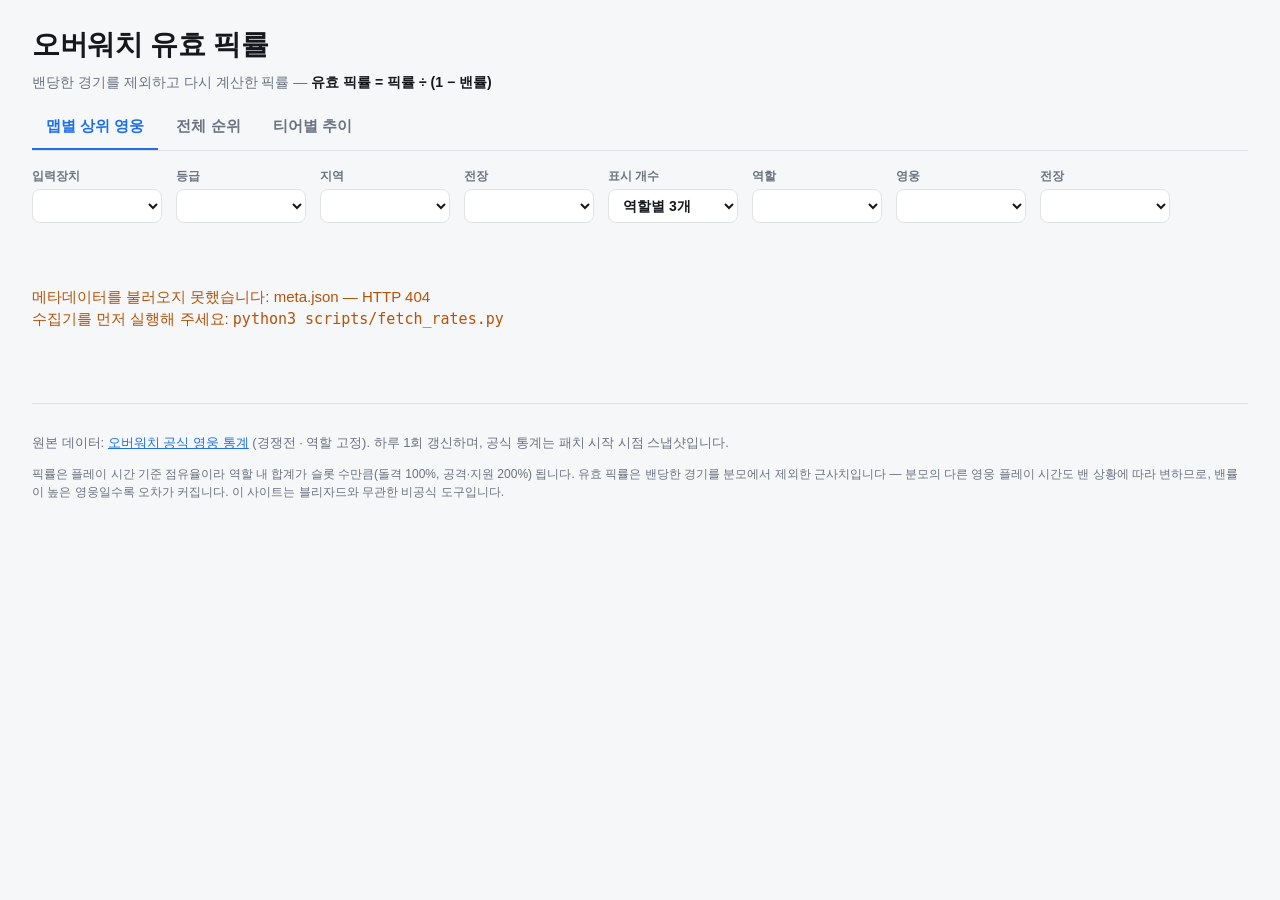
==== site/index.html @ 987ba836 "오버워치 유효 픽률 도구" ====
<!DOCTYPE html>
<html lang="ko">
<head>
<meta charset="utf-8">
<meta name="viewport" content="width=device-width, initial-scale=1">
<title>오버워치 유효 픽률</title>
<meta name="description" content="밴률을 보정한 오버워치 영웅 유효 픽률. 맵별·티어별로 실제로 뽑히는 영웅을 확인하세요.">
<link rel="stylesheet" href="styles.css">
</head>
<body>
<header class="topbar">
  <div class="titles">
    <h1>오버워치 유효 픽률</h1>
    <p class="sub">밴당한 경기를 제외하고 다시 계산한 픽률 — <b>유효 픽률 = 픽률 &divide; (1 &minus; 밴률)</b></p>
  </div>
  <div class="updated" id="updated"></div>
</header>

<nav class="tabs" id="tabs" role="tablist">
  <button role="tab" class="tab active" data-view="maps">맵별 상위 영웅</button>
  <button role="tab" class="tab" data-view="ranking">전체 순위</button>
  <button role="tab" class="tab" data-view="tiers">티어별 추이</button>
</nav>

<section class="filters" id="filters">
  <label>입력장치
    <select id="f-input"></select>
  </label>
  <label>등급
    <select id="f-tier"></select>
  </label>
  <label>지역
    <select id="f-region"></select>
  </label>
  <label data-only="ranking">전장
    <select id="f-map"></select>
  </label>
  <label data-only="maps">표시 개수
    <select id="f-topn">
      <option value="3" selected>역할별 3개</option>
      <option value="5">역할별 5개</option>
      <option value="99">전체</option>
    </select>
  </label>
  <!-- 역할·등급·지역·전장·영웅 목록은 data/meta.json 을 보고 app.js 가 채운다. -->
  <label data-only="ranking">역할
    <select id="f-role"></select>
  </label>
  <label data-only="tiers">영웅
    <select id="f-hero"></select>
  </label>
  <label data-only="tiers">전장
    <select id="f-map2"></select>
  </label>
</section>

<main id="main" aria-live="polite">
  <p class="loading">데이터를 불러오는 중...</p>
</main>

<footer>
  <p>
    원본 데이터: <a href="https://overwatch.blizzard.com/ko-kr/rates/" target="_blank" rel="noopener">오버워치 공식 영웅 통계</a>
    (경쟁전 &middot; 역할 고정). 하루 1회 갱신하며, 공식 통계는 패치 시작 시점 스냅샷입니다.
  </p>
  <p class="fine">
    픽률은 플레이 시간 기준 점유율이라 역할 내 합계가 슬롯 수만큼(돌격 100%, 공격·지원 200%) 됩니다.
    유효 픽률은 밴당한 경기를 분모에서 제외한 근사치입니다 —
    분모의 다른 영웅 플레이 시간도 밴 상황에 따라 변하므로, 밴률이 높은 영웅일수록 오차가 커집니다.
    이 사이트는 블리자드와 무관한 비공식 도구입니다.
  </p>
</footer>

<script src="app.js"></script>
</body>
</html>
---- site/styles.css ----
:root {
  --bg: #f6f7f9;
  --panel: #ffffff;
  --panel-2: #f0f2f5;
  --text: #16181d;
  --muted: #6b7280;
  --line: #dfe3e8;
  --accent: #1f6feb;
  --warn: #b45309;
  --tank: #4a7ec7;
  --damage: #c7574a;
  --support: #3f9160;
  --shadow: 0 1px 2px rgba(16, 24, 40, .06), 0 1px 3px rgba(16, 24, 40, .1);
}

@media (prefers-color-scheme: dark) {
  :root {
    --bg: #101216;
    --panel: #191c22;
    --panel-2: #21252d;
    --text: #e8eaed;
    --muted: #9aa3ad;
    --line: #2c313a;
    --accent: #5a9dff;
    --warn: #e0a53d;
    --tank: #7aa9e8;
    --damage: #e88a7d;
    --support: #6fc192;
    --shadow: none;
  }
}

* { box-sizing: border-box; }

body {
  margin: 0;
  padding: 0 clamp(12px, 3vw, 32px) 48px;
  background: var(--bg);
  color: var(--text);
  font: 15px/1.5 -apple-system, BlinkMacSystemFont, "Apple SD Gothic Neo",
        "Malgun Gothic", "Segoe UI", Roboto, sans-serif;
}

a { color: var(--accent); }

.topbar {
  display: flex;
  flex-wrap: wrap;
  gap: 12px;
  align-items: flex-end;
  justify-content: space-between;
  padding: 24px 0 12px;
}

h1 { margin: 0; font-size: clamp(20px, 3.4vw, 28px); letter-spacing: -.01em; }
.sub { margin: 6px 0 0; color: var(--muted); font-size: 14px; }
.sub b { color: var(--text); font-weight: 600; white-space: nowrap; }
.updated { color: var(--muted); font-size: 13px; }

.tabs {
  display: flex;
  gap: 4px;
  border-bottom: 1px solid var(--line);
  overflow-x: auto;
}

.tab {
  appearance: none;
  border: 0;
  background: none;
  color: var(--muted);
  font: inherit;
  font-weight: 600;
  padding: 10px 14px;
  border-bottom: 2px solid transparent;
  cursor: pointer;
  white-space: nowrap;
}
.tab:hover { color: var(--text); }
.tab.active { color: var(--accent); border-bottom-color: var(--accent); }

.filters {
  display: flex;
  flex-wrap: wrap;
  gap: 10px 14px;
  padding: 16px 0;
}

.filters label {
  display: flex;
  flex-direction: column;
  gap: 4px;
  font-size: 12px;
  font-weight: 600;
  color: var(--muted);
}

.filters select {
  font: inherit;
  font-size: 14px;
  padding: 7px 10px;
  min-width: 130px;
  color: var(--text);
  background: var(--panel);
  border: 1px solid var(--line);
  border-radius: 8px;
}

.filters label[hidden] { display: none; }

.loading, .error { color: var(--muted); padding: 32px 0; }
.error { color: var(--warn); }

/* 맵별 상위 영웅 */
.mode-title {
  margin: 26px 0 10px;
  font-size: 13px;
  font-weight: 700;
  letter-spacing: .06em;
  color: var(--muted);
  text-transform: uppercase;
}

.map-grid {
  display: grid;
  grid-template-columns: repeat(auto-fill, minmax(290px, 1fr));
  gap: 12px;
}

.map-card {
  background: var(--panel);
  border: 1px solid var(--line);
  border-radius: 12px;
  padding: 14px;
  box-shadow: var(--shadow);
}

.map-card h3 {
  margin: 0 0 10px;
  font-size: 16px;
  display: flex;
  justify-content: space-between;
  align-items: baseline;
  gap: 8px;
}

.role-block + .role-block { margin-top: 12px; }

.role-name {
  font-size: 11px;
  font-weight: 700;
  letter-spacing: .06em;
  margin-bottom: 5px;
  color: var(--muted); /* 아래 목록에 없는 역할이 새로 생겨도 읽히도록 */
}
.role-TANK { color: var(--tank); }
.role-DAMAGE { color: var(--damage); }
.role-SUPPORT { color: var(--support); }

.hero-row {
  display: flex;
  align-items: center;
  gap: 8px;
  padding: 4px 0;
}

.hero-row img {
  width: 30px;
  height: 30px;
  border-radius: 6px;
  background: var(--panel-2);
  object-fit: cover;
  flex: none;
}

.hero-main { flex: 1; min-width: 0; }
.hero-name {
  font-size: 14px;
  font-weight: 600;
  white-space: nowrap;
  overflow: hidden;
  text-overflow: ellipsis;
}
.hero-detail { font-size: 11px; color: var(--muted); }

.epr {
  font-variant-numeric: tabular-nums;
  font-weight: 700;
  font-size: 15px;
  text-align: right;
  flex: none;
}

.delta { font-size: 11px; font-variant-numeric: tabular-nums; }
.delta.up { color: var(--support); }
.delta.down { color: var(--damage); }
.delta.flat { color: var(--muted); }

.warn-flag { color: var(--warn); cursor: help; }

/* 표 */
table {
  width: 100%;
  border-collapse: collapse;
  background: var(--panel);
  border: 1px solid var(--line);
  border-radius: 12px;
  overflow: hidden;
}

th, td {
  padding: 9px 12px;
  text-align: right;
  font-variant-numeric: tabular-nums;
  border-bottom: 1px solid var(--line);
  white-space: nowrap;
}

th {
  background: var(--panel-2);
  font-size: 12px;
  color: var(--muted);
  cursor: pointer;
  user-select: none;
}
th[data-sort="name"], td.hero-cell { text-align: left; }
th.sorted { color: var(--accent); }
tbody tr:last-child td { border-bottom: 0; }
tbody tr:hover { background: var(--panel-2); }

td.hero-cell { display: flex; align-items: center; gap: 8px; }
td.hero-cell img { width: 26px; height: 26px; border-radius: 5px; flex: none; }
.role-tag { font-size: 11px; color: var(--muted); }

.table-wrap { overflow-x: auto; }

/* 티어별 추이 */
.tier-rows { display: grid; gap: 6px; max-width: 760px; }
.tier-row {
  display: grid;
  grid-template-columns: 130px 1fr 76px;
  align-items: center;
  gap: 10px;
}
.tier-label { font-size: 13px; color: var(--muted); }
.bar-track {
  background: var(--panel-2);
  border-radius: 5px;
  height: 20px;
  overflow: hidden;
  position: relative;
}
/* 전체 길이 = 유효 픽률, 그 안의 진한 부분 = 원본 픽률.
   둘의 차이가 밴 보정으로 늘어난 몫이다. */
.bar-fill {
  height: 100%;
  border-radius: 5px;
  background: var(--accent);
  opacity: .3;
}
.bar-raw {
  position: absolute;
  top: 0; left: 0; height: 100%;
  border-radius: 5px;
  background: var(--accent);
}
.tier-value { text-align: right; font-variant-numeric: tabular-nums; font-weight: 600; }

.legend { color: var(--muted); font-size: 12px; margin: 10px 0 18px; }

footer {
  margin-top: 40px;
  padding-top: 16px;
  border-top: 1px solid var(--line);
  color: var(--muted);
  font-size: 13px;
}
.fine { font-size: 12px; }

@media (max-width: 520px) {
  /* 필터가 세로로 길게 쌓여 내용을 밀어내지 않도록 2열로 */
  .filters { display: grid; grid-template-columns: 1fr 1fr; gap: 8px 10px; }
  .filters select { width: 100%; min-width: 0; }
  .tier-row { grid-template-columns: 92px 1fr 68px; }
}
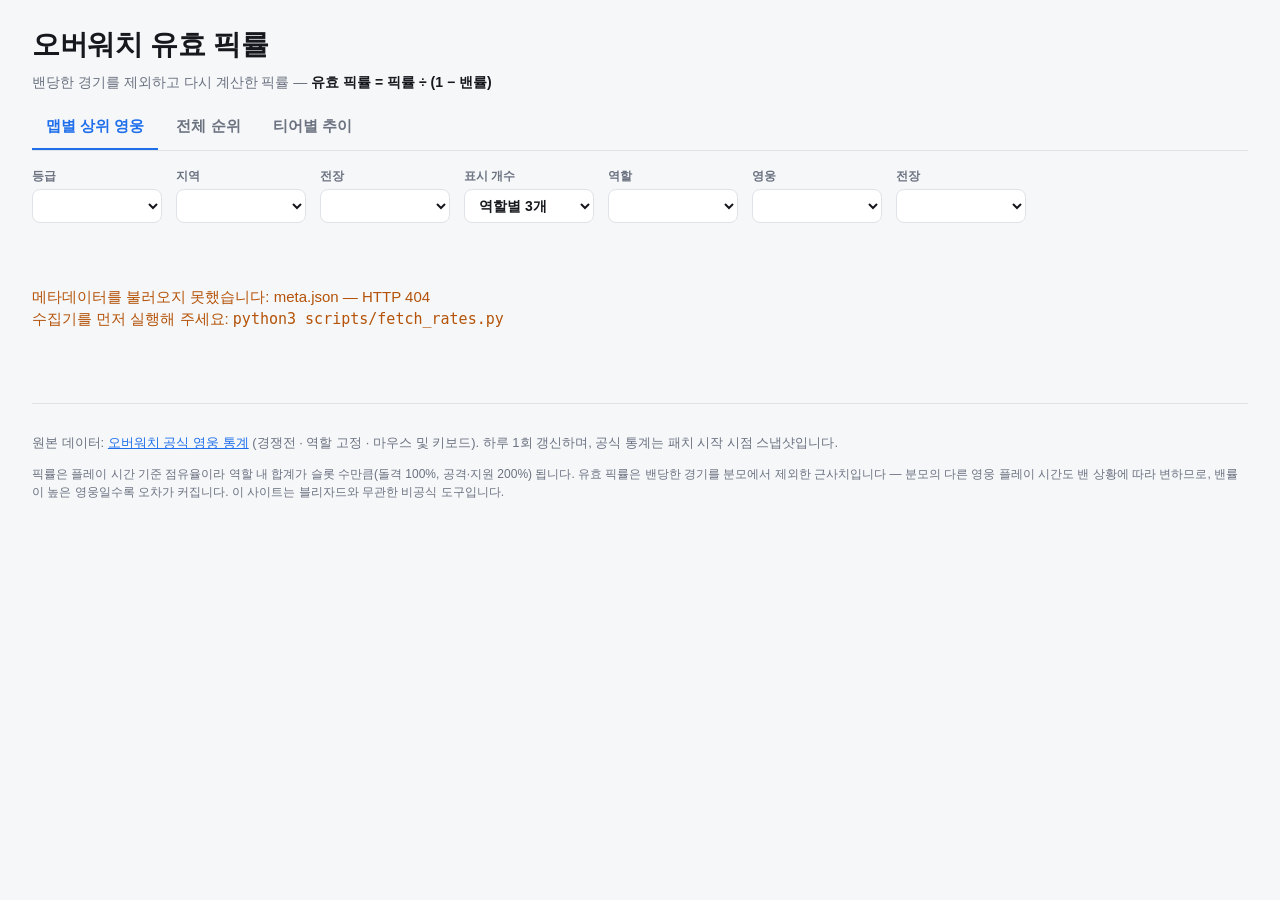
==== commit d3039258: "콘솔 제외, PC만 수집 입력장치를 RQ 처럼 고정 상수(INPUT = "PC")로 바꿨다. 컨트롤러는 요청과 데이터가 두 배로 늘어나는데 메타가 크게 달라 함께 보기도 어렵다. " ====
--- a/site/index.html
+++ b/site/index.html
@@ -23,9 +23,6 @@
 </nav>
 
 <section class="filters" id="filters">
-  <label>입력장치
-    <select id="f-input"></select>
-  </label>
   <label>등급
     <select id="f-tier"></select>
   </label>
@@ -61,7 +58,7 @@
 <footer>
   <p>
     원본 데이터: <a href="https://overwatch.blizzard.com/ko-kr/rates/" target="_blank" rel="noopener">오버워치 공식 영웅 통계</a>
-    (경쟁전 &middot; 역할 고정). 하루 1회 갱신하며, 공식 통계는 패치 시작 시점 스냅샷입니다.
+    (경쟁전 &middot; 역할 고정 &middot; 마우스 및 키보드). 하루 1회 갱신하며, 공식 통계는 패치 시작 시점 스냅샷입니다.
   </p>
   <p class="fine">
     픽률은 플레이 시간 기준 점유율이라 역할 내 합계가 슬롯 수만큼(돌격 100%, 공격·지원 200%) 됩니다.
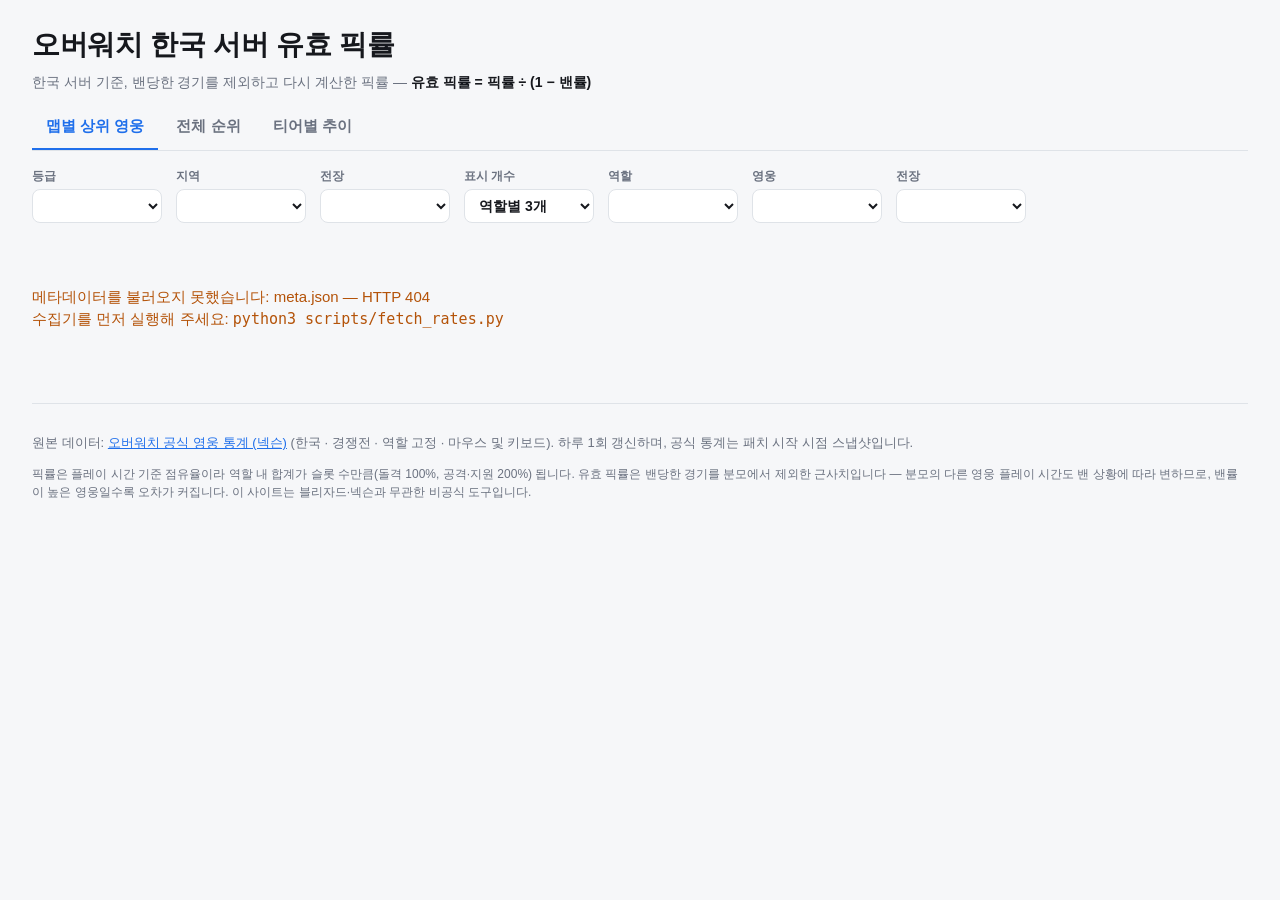
==== commit 1213a287: "데이터 소스를 넥슨 한국 서버 통계로 교체 블리자드 공식 페이지는 지역이 아시아·아메리카·유럽뿐이라 한국 서버 메타를 따로 볼 수 없었다. overwatch.nexon.com/he" ====
--- a/site/index.html
+++ b/site/index.html
@@ -3,15 +3,15 @@
 <head>
 <meta charset="utf-8">
 <meta name="viewport" content="width=device-width, initial-scale=1">
-<title>오버워치 유효 픽률</title>
-<meta name="description" content="밴률을 보정한 오버워치 영웅 유효 픽률. 맵별·티어별로 실제로 뽑히는 영웅을 확인하세요.">
+<title>오버워치 한국 서버 유효 픽률</title>
+<meta name="description" content="밴률을 보정한 오버워치 한국 서버 영웅 유효 픽률. 맵별·등급별로 실제로 뽑히는 영웅을 확인하세요.">
 <link rel="stylesheet" href="styles.css">
 </head>
 <body>
 <header class="topbar">
   <div class="titles">
-    <h1>오버워치 유효 픽률</h1>
-    <p class="sub">밴당한 경기를 제외하고 다시 계산한 픽률 — <b>유효 픽률 = 픽률 &divide; (1 &minus; 밴률)</b></p>
+    <h1>오버워치 한국 서버 유효 픽률</h1>
+    <p class="sub">한국 서버 기준, 밴당한 경기를 제외하고 다시 계산한 픽률 — <b>유효 픽률 = 픽률 &divide; (1 &minus; 밴률)</b></p>
   </div>
   <div class="updated" id="updated"></div>
 </header>
@@ -57,14 +57,14 @@
 
 <footer>
   <p>
-    원본 데이터: <a href="https://overwatch.blizzard.com/ko-kr/rates/" target="_blank" rel="noopener">오버워치 공식 영웅 통계</a>
-    (경쟁전 &middot; 역할 고정 &middot; 마우스 및 키보드). 하루 1회 갱신하며, 공식 통계는 패치 시작 시점 스냅샷입니다.
+    원본 데이터: <a href="https://overwatch.nexon.com/hero/rate" target="_blank" rel="noopener">오버워치 공식 영웅 통계 (넥슨)</a>
+    (한국 &middot; 경쟁전 &middot; 역할 고정 &middot; 마우스 및 키보드). 하루 1회 갱신하며, 공식 통계는 패치 시작 시점 스냅샷입니다.
   </p>
   <p class="fine">
     픽률은 플레이 시간 기준 점유율이라 역할 내 합계가 슬롯 수만큼(돌격 100%, 공격·지원 200%) 됩니다.
     유효 픽률은 밴당한 경기를 분모에서 제외한 근사치입니다 —
     분모의 다른 영웅 플레이 시간도 밴 상황에 따라 변하므로, 밴률이 높은 영웅일수록 오차가 커집니다.
-    이 사이트는 블리자드와 무관한 비공식 도구입니다.
+    이 사이트는 블리자드·넥슨과 무관한 비공식 도구입니다.
   </p>
 </footer>
 
--- a/site/styles.css
+++ b/site/styles.css
@@ -153,9 +153,9 @@
   margin-bottom: 5px;
   color: var(--muted); /* 아래 목록에 없는 역할이 새로 생겨도 읽히도록 */
 }
-.role-TANK { color: var(--tank); }
-.role-DAMAGE { color: var(--damage); }
-.role-SUPPORT { color: var(--support); }
+.role-tank { color: var(--tank); }
+.role-damage { color: var(--damage); }
+.role-support { color: var(--support); }
 
 .hero-row {
   display: flex;
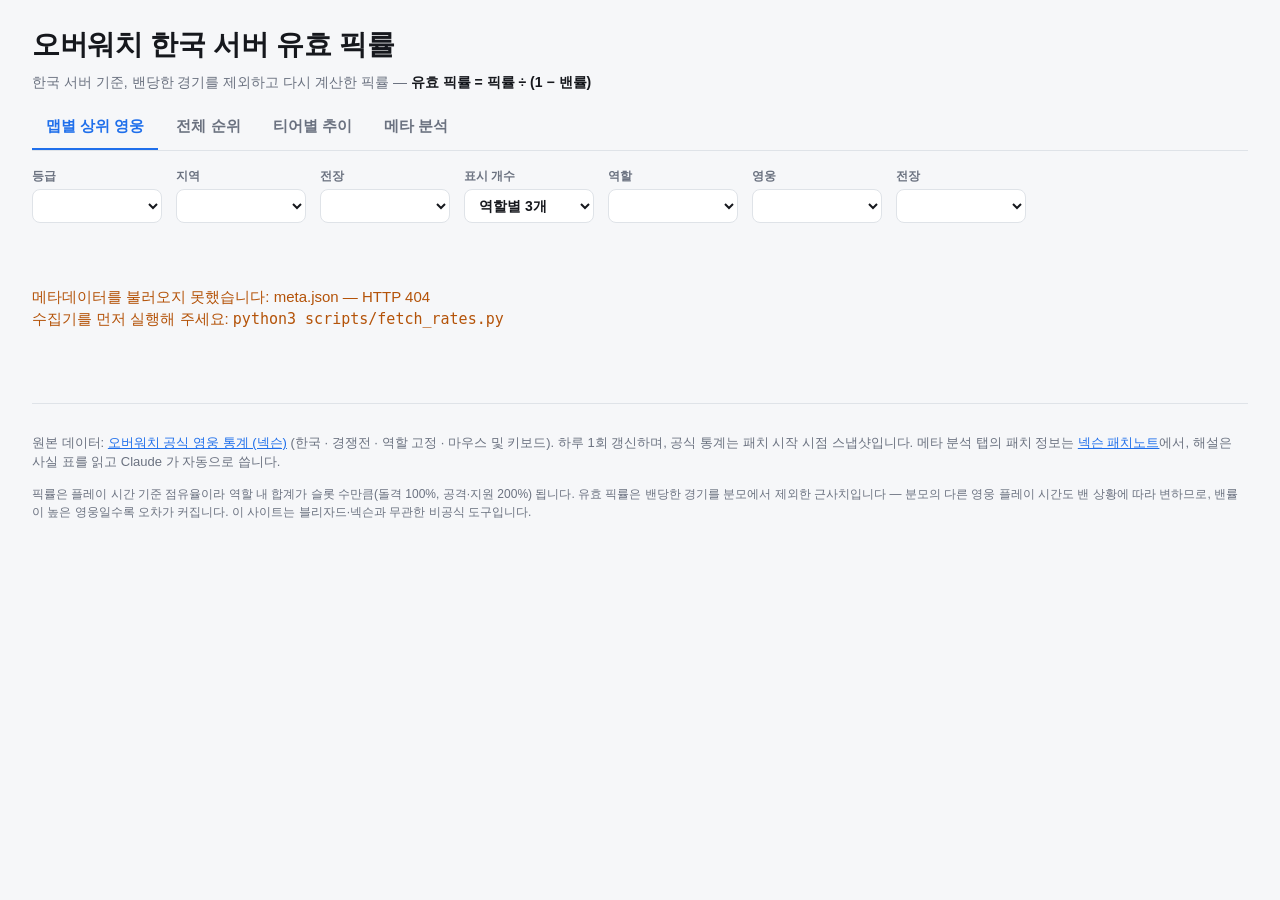
==== commit 412e22be: "패치 구간별 메타 분석 탭 추가 지금까지는 오늘 수치만 배포하고 어디에도 남기지 않아서 패치 전후로 메타가 어떻게 움직였는지 볼 수 없었다. 등급별 '모든 전장' 수치를 data " ====
--- a/site/index.html
+++ b/site/index.html
@@ -20,6 +20,7 @@
   <button role="tab" class="tab active" data-view="maps">맵별 상위 영웅</button>
   <button role="tab" class="tab" data-view="ranking">전체 순위</button>
   <button role="tab" class="tab" data-view="tiers">티어별 추이</button>
+  <button role="tab" class="tab" data-view="analysis">메타 분석</button>
 </nav>
 
 <section class="filters" id="filters">
@@ -59,6 +60,8 @@
   <p>
     원본 데이터: <a href="https://overwatch.nexon.com/hero/rate" target="_blank" rel="noopener">오버워치 공식 영웅 통계 (넥슨)</a>
     (한국 &middot; 경쟁전 &middot; 역할 고정 &middot; 마우스 및 키보드). 하루 1회 갱신하며, 공식 통계는 패치 시작 시점 스냅샷입니다.
+    메타 분석 탭의 패치 정보는 <a href="https://overwatch.nexon.com/news/patchnotes" target="_blank" rel="noopener">넥슨 패치노트</a>에서,
+    해설은 사실 표를 읽고 Claude 가 자동으로 씁니다.
   </p>
   <p class="fine">
     픽률은 플레이 시간 기준 점유율이라 역할 내 합계가 슬롯 수만큼(돌격 100%, 공격·지원 200%) 됩니다.
--- a/site/styles.css
+++ b/site/styles.css
@@ -268,6 +268,111 @@
 
 .legend { color: var(--muted); font-size: 12px; margin: 10px 0 18px; }
 
+/* 메타 분석 */
+.notice {
+  color: var(--muted);
+  background: var(--panel-2);
+  border-radius: 8px;
+  padding: 10px 12px;
+  font-size: 13px;
+}
+
+.an-period {
+  background: var(--panel);
+  border: 1px solid var(--line);
+  border-radius: 12px;
+  padding: 14px 16px;
+  box-shadow: var(--shadow);
+}
+.an-period > p { margin: 0 0 8px; }
+.an-label { font-size: 12px; font-weight: 700; color: var(--muted); }
+.an-patches { margin: 0 0 4px; padding-left: 18px; }
+.an-patches li { margin: 2px 0; }
+.an-period .notice { margin: 10px 0 0; }
+
+.an-commentary { margin: 14px 0 0; }
+.an-overview, .an-headline { margin: 0 0 8px; }
+.an-headline { font-weight: 600; }
+
+.auto-tag {
+  display: inline-block;
+  font-size: 10px;
+  font-weight: 700;
+  line-height: 1;
+  padding: 3px 6px;
+  border-radius: 999px;
+  color: var(--accent);
+  border: 1px solid var(--accent);
+  vertical-align: 1px;
+  cursor: help;
+  white-space: nowrap;
+}
+
+.an-role + .an-role { margin-top: 14px; }
+
+.an-hero {
+  background: var(--panel);
+  border: 1px solid var(--line);
+  border-radius: 10px;
+  margin-bottom: 6px;
+}
+
+.an-hero-head {
+  display: flex;
+  flex-wrap: wrap;
+  align-items: center;
+  gap: 6px 16px;
+  padding: 8px 12px;
+}
+summary.an-hero-head { cursor: pointer; list-style: none; }
+summary.an-hero-head::-webkit-details-marker { display: none; }
+summary.an-hero-head:hover { background: var(--panel-2); border-radius: 10px; }
+
+.an-hero-name {
+  display: flex;
+  align-items: center;
+  gap: 8px;
+  min-width: 150px;
+  font-weight: 600;
+}
+.an-hero-name img {
+  width: 28px;
+  height: 28px;
+  border-radius: 6px;
+  background: var(--panel-2);
+  object-fit: cover;
+  flex: none;
+}
+
+.an-stats {
+  display: grid;
+  grid-template-columns: repeat(4, minmax(96px, 130px));
+  gap: 4px 16px;
+}
+.an-stat { font-variant-numeric: tabular-nums; white-space: nowrap; }
+.an-stat-label { display: block; font-size: 11px; color: var(--muted); }
+
+.an-toggle { font-size: 12px; color: var(--accent); margin-left: auto; }
+.an-toggle::after { content: ' ▾'; }
+details[open] .an-toggle::after { content: ' ▴'; }
+
+.an-changes {
+  border-top: 1px solid var(--line);
+  padding: 8px 12px 10px;
+  font-size: 13px;
+}
+.an-change + .an-change { margin-top: 10px; }
+.an-change-title { font-size: 12px; font-weight: 700; color: var(--muted); }
+.an-change ul { margin: 4px 0; padding-left: 18px; }
+.an-dev { margin: 6px 0 0; color: var(--muted); }
+.an-dev b { color: var(--text); font-weight: 600; margin-right: 4px; }
+
+.an-note {
+  margin: 0;
+  padding: 0 12px 10px;
+  font-size: 13px;
+}
+
 footer {
   margin-top: 40px;
   padding-top: 16px;
@@ -282,4 +387,6 @@
   .filters { display: grid; grid-template-columns: 1fr 1fr; gap: 8px 10px; }
   .filters select { width: 100%; min-width: 0; }
   .tier-row { grid-template-columns: 92px 1fr 68px; }
-}
+  .an-stats { grid-template-columns: repeat(2, minmax(0, 1fr)); }
+  .an-hero-name { min-width: 0; }
+}
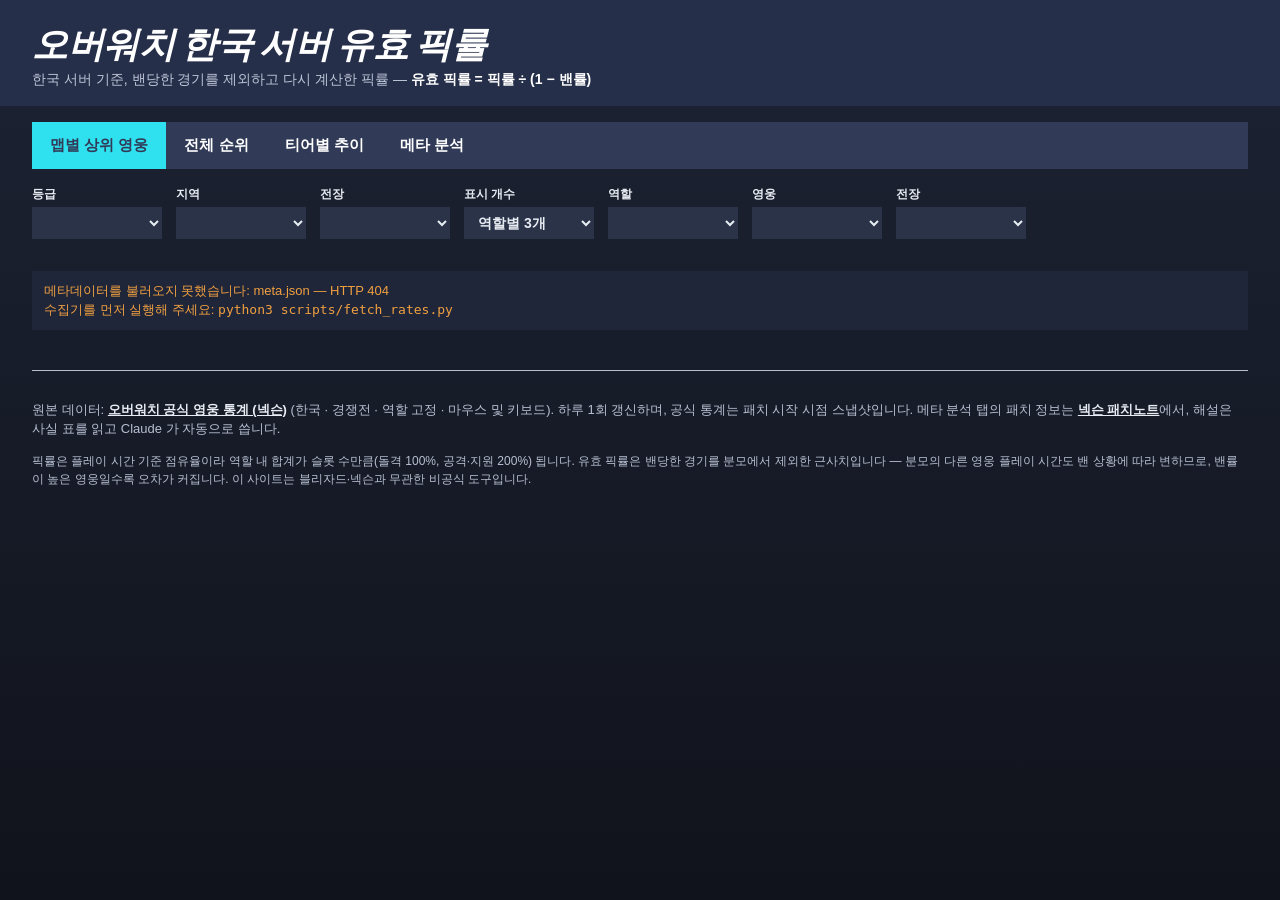
==== commit cfcb24ad: "사이트를 오버워치 2 경력 프로필풍 어두운 테마로 흰 카드에 둥근 모서리, 파란 강조색이라 오버워치 통계 사이트라는 인상이 약했다. 이 사이트가 하는 일은 경력 프로필의 통계 화면" ====
--- a/site/index.html
+++ b/site/index.html
@@ -5,6 +5,10 @@
 <meta name="viewport" content="width=device-width, initial-scale=1">
 <title>오버워치 한국 서버 유효 픽률</title>
 <meta name="description" content="밴률을 보정한 오버워치 한국 서버 영웅 유효 픽률. 맵별·등급별로 실제로 뽑히는 영웅을 확인하세요.">
+<meta name="color-scheme" content="dark">
+<link rel="preconnect" href="https://fonts.googleapis.com">
+<link rel="preconnect" href="https://fonts.gstatic.com" crossorigin>
+<link rel="stylesheet" href="https://fonts.googleapis.com/css2?family=Barlow+Condensed:ital,wght@0,600;0,700;0,800;1,700;1,800&display=swap">
 <link rel="stylesheet" href="styles.css">
 </head>
 <body>
--- a/site/styles.css
+++ b/site/styles.css
@@ -1,66 +1,86 @@
+/* 오버워치 2 경력 프로필(통계) 화면의 구성에 인게임 스코어보드의 어두운 색을 입힌 테마.
+   시스템 설정과 관계없이 이 어두운 테마 하나로 나온다. 색은 전부 여기서 정한다. */
 :root {
-  --bg: #f6f7f9;
-  --panel: #ffffff;
-  --panel-2: #f0f2f5;
-  --text: #16181d;
-  --muted: #6b7280;
-  --line: #dfe3e8;
-  --accent: #1f6feb;
-  --warn: #b45309;
-  --tank: #4a7ec7;
-  --damage: #c7574a;
-  --support: #3f9160;
-  --shadow: 0 1px 2px rgba(16, 24, 40, .06), 0 1px 3px rgba(16, 24, 40, .1);
-}
-
-@media (prefers-color-scheme: dark) {
-  :root {
-    --bg: #101216;
-    --panel: #191c22;
-    --panel-2: #21252d;
-    --text: #e8eaed;
-    --muted: #9aa3ad;
-    --line: #2c313a;
-    --accent: #5a9dff;
-    --warn: #e0a53d;
-    --tank: #7aa9e8;
-    --damage: #e88a7d;
-    --support: #6fc192;
-    --shadow: none;
-  }
+  color-scheme: dark;
+  --gutter: clamp(12px, 3vw, 32px);
+
+  --bg-top: #1d2334;
+  --bg-bottom: #10131b;
+  --navy: #313b58;        /* 탭 바, 카드 제목 띠, 표 헤더 */
+  --navy-hover: #3f4a6c;
+  --navy-band: #262f4a;   /* 맨 위 헤더 띠 */
+  --row: #20263a;         /* 카드 본문, 표 행 */
+  --row-hover: #2b3349;
+  --line: #3a4360;
+
+  --text: #e8ecf3;
+  --text-soft: #b7bfd1;   /* 배경 그라데이션 위의 보조 글자 */
+  --muted: #9ba5bc;       /* 행 위의 보조 글자 */
+  --on-navy: #ffffff;
+  --on-navy-muted: #bcc4d6;
+
+  --cyan: #2fe0ee;
+  --orange: #ee6a33;
+  --badge: #c4501f;       /* 흰 글자를 올리는 주황 */
+  --link: #6cc8ff;
+  --warn: #f0a040;
+  --up: #4fd08a;
+  --down: #ff7b72;
+
+  --tank: #3f7fd6;
+  --damage: #d9473d;
+  --support: #2fa765;
+
+  --font: -apple-system, BlinkMacSystemFont, "Apple SD Gothic Neo",
+          "Malgun Gothic", "Segoe UI", Roboto, sans-serif;
+  /* 라틴 글자와 숫자만 Barlow Condensed 로, 한글은 뒤의 시스템 글꼴로 나온다. */
+  --font-display: "Barlow Condensed", var(--font);
 }
 
 * { box-sizing: border-box; }
 
 body {
   margin: 0;
-  padding: 0 clamp(12px, 3vw, 32px) 48px;
-  background: var(--bg);
+  min-height: 100vh;
+  padding: 0 var(--gutter) 48px;
+  background: var(--bg-bottom) linear-gradient(180deg, var(--bg-top), var(--bg-bottom)) fixed;
   color: var(--text);
-  font: 15px/1.5 -apple-system, BlinkMacSystemFont, "Apple SD Gothic Neo",
-        "Malgun Gothic", "Segoe UI", Roboto, sans-serif;
-}
-
-a { color: var(--accent); }
-
+  font: 15px/1.5 var(--font);
+}
+
+a { color: var(--link); }
+
+:focus-visible { outline: 2px solid var(--orange); outline-offset: 2px; }
+
+/* 헤더: body 좌우 여백을 상쇄해 화면 전체 폭으로 깐다 */
 .topbar {
   display: flex;
   flex-wrap: wrap;
   gap: 12px;
   align-items: flex-end;
   justify-content: space-between;
-  padding: 24px 0 12px;
-}
-
-h1 { margin: 0; font-size: clamp(20px, 3.4vw, 28px); letter-spacing: -.01em; }
-.sub { margin: 6px 0 0; color: var(--muted); font-size: 14px; }
-.sub b { color: var(--text); font-weight: 600; white-space: nowrap; }
-.updated { color: var(--muted); font-size: 13px; }
+  margin: 0 calc(-1 * var(--gutter)) 16px;
+  padding: 22px var(--gutter) 16px;
+  background: var(--navy-band);
+  color: var(--on-navy);
+}
+
+h1 {
+  margin: 0;
+  font-family: var(--font-display);
+  font-size: clamp(24px, 4vw, 36px);
+  font-style: italic;
+  font-weight: 800;
+  line-height: 1.15;
+  letter-spacing: -.01em;
+}
+.sub { margin: 6px 0 0; color: var(--on-navy-muted); font-size: 14px; }
+.sub b { color: var(--on-navy); font-weight: 600; white-space: nowrap; }
+.updated { color: var(--on-navy-muted); font-size: 13px; }
 
 .tabs {
   display: flex;
-  gap: 4px;
-  border-bottom: 1px solid var(--line);
+  background: var(--navy);
   overflow-x: auto;
 }
 
@@ -68,16 +88,15 @@
   appearance: none;
   border: 0;
   background: none;
-  color: var(--muted);
+  color: var(--on-navy);
   font: inherit;
-  font-weight: 600;
-  padding: 10px 14px;
-  border-bottom: 2px solid transparent;
+  font-weight: 700;
+  padding: 12px 18px;
   cursor: pointer;
   white-space: nowrap;
 }
-.tab:hover { color: var(--text); }
-.tab.active { color: var(--accent); border-bottom-color: var(--accent); }
+.tab:hover { background: var(--navy-hover); }
+.tab.active { background: var(--cyan); color: var(--navy); }
 
 .filters {
   display: flex;
@@ -91,33 +110,41 @@
   flex-direction: column;
   gap: 4px;
   font-size: 12px;
-  font-weight: 600;
-  color: var(--muted);
+  font-weight: 700;
+  color: var(--text);
 }
 
 .filters select {
   font: inherit;
   font-size: 14px;
+  font-weight: 600;
   padding: 7px 10px;
   min-width: 130px;
   color: var(--text);
-  background: var(--panel);
-  border: 1px solid var(--line);
-  border-radius: 8px;
+  background: var(--row-hover);
+  border: 0;
+  border-radius: 0;
 }
 
 .filters label[hidden] { display: none; }
 
-.loading, .error { color: var(--muted); padding: 32px 0; }
+.loading, .error, .notice {
+  background: var(--row);
+  color: var(--muted);
+  padding: 10px 12px;
+  font-size: 13px;
+}
+.loading, .error { margin: 16px 0; }
 .error { color: var(--warn); }
 
 /* 맵별 상위 영웅 */
 .mode-title {
   margin: 26px 0 10px;
-  font-size: 13px;
-  font-weight: 700;
-  letter-spacing: .06em;
-  color: var(--muted);
+  font-family: var(--font-display);
+  font-size: 17px;
+  font-weight: 700;
+  letter-spacing: .04em;
+  color: var(--text);
   text-transform: uppercase;
 }
 
@@ -127,48 +154,68 @@
   gap: 12px;
 }
 
-.map-card {
-  background: var(--panel);
-  border: 1px solid var(--line);
-  border-radius: 12px;
-  padding: 14px;
-  box-shadow: var(--shadow);
-}
+.map-card { background: var(--row); }
 
 .map-card h3 {
-  margin: 0 0 10px;
+  margin: 0;
+  padding: 9px 14px;
+  background: var(--navy);
+  color: var(--on-navy);
   font-size: 16px;
-  display: flex;
-  justify-content: space-between;
-  align-items: baseline;
-  gap: 8px;
-}
-
-.role-block + .role-block { margin-top: 12px; }
-
+}
+.map-card > .hero-detail { margin: 0; padding: 12px 14px; }
+
+.role-block { padding: 10px 14px 0; }
+.role-block:last-child { padding-bottom: 12px; }
+
+/* 역할 클래스는 색과 아이콘 변수만 정한다. 묶음(.role-block 등)에 붙으면 안쪽 행이 물려받는다.
+   아래 목록에 없는 역할은 변수가 없어 빈 원·띠 없음으로 나온다 (숨기지 않는다). */
+.role-tank {
+  --role-color: var(--tank);
+  --role-icon: url("data:image/svg+xml,%3Csvg xmlns='http://www.w3.org/2000/svg' viewBox='0 0 24 24'%3E%3Cpath fill='white' d='M12 2l8 3v6c0 5-3.4 9-8 11-4.6-2-8-6-8-11V5z'/%3E%3C/svg%3E");
+}
+.role-damage {
+  --role-color: var(--damage);
+  --role-icon: url("data:image/svg+xml,%3Csvg xmlns='http://www.w3.org/2000/svg' viewBox='0 0 24 24'%3E%3Cpath fill='white' d='M4 8l1.6-4L7.2 8v13H4zM10.4 8L12 4l1.6 4v13h-3.2zM16.8 8l1.6-4L20 8v13h-3.2z'/%3E%3C/svg%3E");
+}
+.role-support {
+  --role-color: var(--support);
+  --role-icon: url("data:image/svg+xml,%3Csvg xmlns='http://www.w3.org/2000/svg' viewBox='0 0 24 24'%3E%3Cpath fill='white' d='M9 3h6v6h6v6h-6v6H9v-6H3V9h6z'/%3E%3C/svg%3E");
+}
+
+/* 역할명 글자는 회청색 배경 위에서도 읽히도록 본문색으로 두고, 역할 색은 원과 띠가 맡는다. */
 .role-name {
-  font-size: 11px;
-  font-weight: 700;
-  letter-spacing: .06em;
-  margin-bottom: 5px;
-  color: var(--muted); /* 아래 목록에 없는 역할이 새로 생겨도 읽히도록 */
-}
-.role-tank { color: var(--tank); }
-.role-damage { color: var(--damage); }
-.role-support { color: var(--support); }
+  display: flex;
+  align-items: center;
+  gap: 6px;
+  font-size: 13px;
+  font-weight: 800;
+  letter-spacing: .04em;
+  margin-bottom: 4px;
+  color: var(--text);
+}
+.role-name::before {
+  content: '';
+  flex: none;
+  width: 18px;
+  height: 18px;
+  border-radius: 50%;
+  border: 2px solid var(--role-color, var(--muted));
+  background: var(--role-color, transparent) var(--role-icon, none) center / 11px no-repeat;
+}
 
 .hero-row {
   display: flex;
   align-items: center;
   gap: 8px;
-  padding: 4px 0;
+  padding: 4px 0 4px 10px;
+  box-shadow: inset 4px 0 0 var(--role-color, transparent);
 }
 
 .hero-row img {
-  width: 30px;
-  height: 30px;
-  border-radius: 6px;
-  background: var(--panel-2);
+  width: 32px;
+  height: 32px;
+  background: var(--line);
   object-fit: cover;
   flex: none;
 }
@@ -176,7 +223,7 @@
 .hero-main { flex: 1; min-width: 0; }
 .hero-name {
   font-size: 14px;
-  font-weight: 600;
+  font-weight: 700;
   white-space: nowrap;
   overflow: hidden;
   text-overflow: ellipsis;
@@ -184,53 +231,54 @@
 .hero-detail { font-size: 11px; color: var(--muted); }
 
 .epr {
+  font-family: var(--font-display);
   font-variant-numeric: tabular-nums;
   font-weight: 700;
-  font-size: 15px;
+  font-size: 19px;
+  line-height: 1.1;
   text-align: right;
   flex: none;
 }
 
-.delta { font-size: 11px; font-variant-numeric: tabular-nums; }
-.delta.up { color: var(--support); }
-.delta.down { color: var(--damage); }
+.delta { font-family: var(--font); font-size: 11px; font-weight: 600; font-variant-numeric: tabular-nums; }
+.delta.up { color: var(--up); }
+.delta.down { color: var(--down); }
 .delta.flat { color: var(--muted); }
 
 .warn-flag { color: var(--warn); cursor: help; }
 
-/* 표 */
+/* 표: 행 사이 틈으로 배경이 비친다 */
 table {
   width: 100%;
-  border-collapse: collapse;
-  background: var(--panel);
-  border: 1px solid var(--line);
-  border-radius: 12px;
-  overflow: hidden;
+  border-collapse: separate;
+  border-spacing: 0 4px;
 }
 
 th, td {
   padding: 9px 12px;
   text-align: right;
   font-variant-numeric: tabular-nums;
-  border-bottom: 1px solid var(--line);
   white-space: nowrap;
 }
 
 th {
-  background: var(--panel-2);
+  background: var(--navy);
+  color: var(--on-navy);
   font-size: 12px;
-  color: var(--muted);
+  font-weight: 700;
   cursor: pointer;
   user-select: none;
 }
 th[data-sort="name"], td.hero-cell { text-align: left; }
-th.sorted { color: var(--accent); }
-tbody tr:last-child td { border-bottom: 0; }
-tbody tr:hover { background: var(--panel-2); }
-
-td.hero-cell { display: flex; align-items: center; gap: 8px; }
-td.hero-cell img { width: 26px; height: 26px; border-radius: 5px; flex: none; }
-.role-tag { font-size: 11px; color: var(--muted); }
+th.sorted { color: var(--cyan); }
+td { background: var(--row); }
+tbody tr:hover td { background: var(--row-hover); }
+td:first-child { box-shadow: inset 4px 0 0 var(--role-color, transparent); }
+td b { font-family: var(--font-display); font-size: 17px; }
+
+td.hero-cell { display: flex; align-items: center; gap: 8px; font-weight: 600; }
+td.hero-cell img { width: 28px; height: 28px; flex: none; }
+.role-tag { font-size: 11px; font-weight: 400; color: var(--muted); }
 
 .table-wrap { overflow-x: auto; }
 
@@ -242,11 +290,10 @@
   align-items: center;
   gap: 10px;
 }
-.tier-label { font-size: 13px; color: var(--muted); }
+.tier-label { font-size: 13px; font-weight: 600; color: var(--text); }
 .bar-track {
-  background: var(--panel-2);
-  border-radius: 5px;
-  height: 20px;
+  background: var(--navy);
+  height: 22px;
   overflow: hidden;
   position: relative;
 }
@@ -254,55 +301,58 @@
    둘의 차이가 밴 보정으로 늘어난 몫이다. */
 .bar-fill {
   height: 100%;
-  border-radius: 5px;
-  background: var(--accent);
-  opacity: .3;
+  background: var(--cyan);
+  opacity: .35;
 }
 .bar-raw {
   position: absolute;
   top: 0; left: 0; height: 100%;
-  border-radius: 5px;
-  background: var(--accent);
-}
-.tier-value { text-align: right; font-variant-numeric: tabular-nums; font-weight: 600; }
-
-.legend { color: var(--muted); font-size: 12px; margin: 10px 0 18px; }
+  background: var(--cyan);
+}
+.tier-value {
+  text-align: right;
+  font-family: var(--font-display);
+  font-variant-numeric: tabular-nums;
+  font-size: 17px;
+  font-weight: 700;
+}
+
+.legend { color: var(--text-soft); font-size: 12px; margin: 10px 0 18px; }
 
 /* 메타 분석 */
-.notice {
-  color: var(--muted);
-  background: var(--panel-2);
-  border-radius: 8px;
-  padding: 10px 12px;
-  font-size: 13px;
-}
-
 .an-period {
-  background: var(--panel);
-  border: 1px solid var(--line);
-  border-radius: 12px;
+  background: var(--navy);
+  color: var(--on-navy);
   padding: 14px 16px;
-  box-shadow: var(--shadow);
 }
 .an-period > p { margin: 0 0 8px; }
-.an-label { font-size: 12px; font-weight: 700; color: var(--muted); }
+.an-period a { color: var(--cyan); }
+.an-period .fine, .an-label { color: var(--on-navy-muted); }
+.an-label { font-size: 12px; font-weight: 700; }
 .an-patches { margin: 0 0 4px; padding-left: 18px; }
 .an-patches li { margin: 2px 0; }
-.an-period .notice { margin: 10px 0 0; }
-
-.an-commentary { margin: 14px 0 0; }
-.an-overview, .an-headline { margin: 0 0 8px; }
-.an-headline { font-weight: 600; }
+.an-period .notice {
+  margin: 10px 0 0;
+  background: var(--navy-hover);
+  color: var(--on-navy-muted);
+}
+
+.an-commentary {
+  margin: 12px 0 0;
+  padding: 12px 16px 4px;
+  background: var(--row);
+}
+.an-overview, .an-headline, .an-analysis { margin: 0 0 8px; }
+.an-headline { font-weight: 700; }
 
 .auto-tag {
   display: inline-block;
   font-size: 10px;
   font-weight: 700;
   line-height: 1;
-  padding: 3px 6px;
-  border-radius: 999px;
-  color: var(--accent);
-  border: 1px solid var(--accent);
+  padding: 4px 6px;
+  color: #fff;
+  background: var(--badge);
   vertical-align: 1px;
   cursor: help;
   white-space: nowrap;
@@ -311,10 +361,10 @@
 .an-role + .an-role { margin-top: 14px; }
 
 .an-hero {
-  background: var(--panel);
-  border: 1px solid var(--line);
-  border-radius: 10px;
-  margin-bottom: 6px;
+  background: var(--row);
+  margin-bottom: 4px;
+  /* 그림자로 그리면 펼침 행의 호버 배경이 띠를 덮어서 테두리로 그린다 */
+  border-left: 4px solid var(--role-color, transparent);
 }
 
 .an-hero-head {
@@ -322,24 +372,23 @@
   flex-wrap: wrap;
   align-items: center;
   gap: 6px 16px;
-  padding: 8px 12px;
+  padding: 8px 12px 8px 10px;
 }
 summary.an-hero-head { cursor: pointer; list-style: none; }
 summary.an-hero-head::-webkit-details-marker { display: none; }
-summary.an-hero-head:hover { background: var(--panel-2); border-radius: 10px; }
+summary.an-hero-head:hover { background: var(--row-hover); }
 
 .an-hero-name {
   display: flex;
   align-items: center;
   gap: 8px;
   min-width: 150px;
-  font-weight: 600;
+  font-weight: 700;
 }
 .an-hero-name img {
-  width: 28px;
-  height: 28px;
-  border-radius: 6px;
-  background: var(--panel-2);
+  width: 30px;
+  height: 30px;
+  background: var(--line);
   object-fit: cover;
   flex: none;
 }
@@ -350,36 +399,41 @@
   gap: 4px 16px;
 }
 .an-stat { font-variant-numeric: tabular-nums; white-space: nowrap; }
+.an-stat b { font-family: var(--font-display); font-size: 17px; }
 .an-stat-label { display: block; font-size: 11px; color: var(--muted); }
 
-.an-toggle { font-size: 12px; color: var(--accent); margin-left: auto; }
+.an-toggle { font-size: 12px; font-weight: 700; color: var(--link); margin-left: auto; }
 .an-toggle::after { content: ' ▾'; }
 details[open] .an-toggle::after { content: ' ▴'; }
 
 .an-changes {
   border-top: 1px solid var(--line);
-  padding: 8px 12px 10px;
+  padding: 8px 12px 10px 10px;
   font-size: 13px;
 }
 .an-change + .an-change { margin-top: 10px; }
 .an-change-title { font-size: 12px; font-weight: 700; color: var(--muted); }
 .an-change ul { margin: 4px 0; padding-left: 18px; }
 .an-dev { margin: 6px 0 0; color: var(--muted); }
-.an-dev b { color: var(--text); font-weight: 600; margin-right: 4px; }
+.an-dev b { color: var(--text); font-weight: 700; margin-right: 4px; }
 
 .an-note {
   margin: 0;
-  padding: 0 12px 10px;
+  padding: 0 12px 10px 10px;
   font-size: 13px;
 }
+
+/* 회청색 배경 위에 바로 놓이는 글자는 진하게 쓴다 */
+main > .fine, .an-role > .fine { color: var(--text-soft); }
 
 footer {
   margin-top: 40px;
   padding-top: 16px;
-  border-top: 1px solid var(--line);
-  color: var(--muted);
+  border-top: 1px solid var(--text-soft);
+  color: var(--text-soft);
   font-size: 13px;
 }
+footer a { color: var(--text); font-weight: 600; }
 .fine { font-size: 12px; }
 
 @media (max-width: 520px) {
